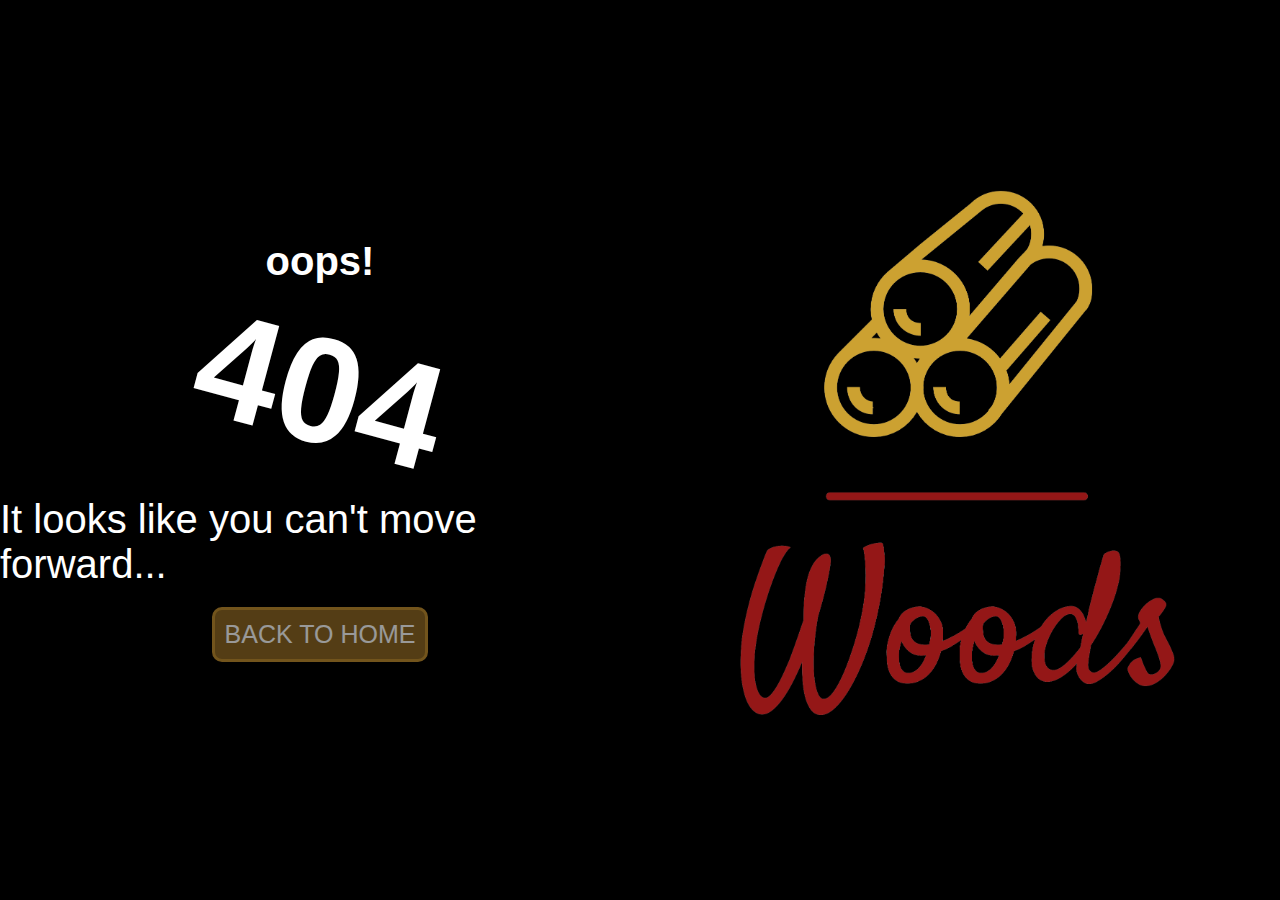
==== error404.html @ 0861f37c "fin de matinée" ====
<!DOCTYPE html>
<html lang="en">
    <head>
        <meta charset="UTF-8">
        <title>Error 404</title>
        <link rel="stylesheet" href="style.css">
    </head>
    <body>
        <div id="base">
            <div id="left" class="block">
                <div id="oops">
                    <p>oops!</p>
                </div>
                <div id="error">
                    <p>404</p>
                </div>
                <div id="text">
                    <p>It looks like you can't move forward...</p>
                </div>
                <a href="https://github.com/becodeorg/CRL-Woods-5.33"></a>
                    <div id="button">
                        BACK TO HOME
                    </div>
                </a>
            </div>
            <div id="right">
                <img src="img/logo_large.png" alt="Logo Woods">
            </div>
        </div>
    </body>
</html>
---- style.css ----
* {
    margin: 0;
    padding: 0;
    text-decoration: none;
    color: white;
}
body {
    margin: 0;
    padding: 0;
    height: 100%;
    text-decoration: none;
    font-weight: normal;
    background-color: black;
    display: flex;
    justify-content: space-between;
    align-items: center;
    color: white;
    font-family:Verdana, Geneva, Tahoma, sans-serif;
}
#base {
    margin: 0 auto;
    width: 100%;
    height: 100vh;
    display: flex;
    justify-content: center;
    align-items: center;
}
#left {
    width: 50%;
    height: 100%;
    display: flex;

    flex-direction: column;
    align-items: center;
    justify-content: center;
    font-size: 40px;
}
#error,#oops {
    font-weight: bold;
}
#error {
    font-size: 150px;
    padding: 20px;
    animation-name: anim;
    animation-duration: 2s;
    transform: rotate(15deg);
}
#text {
    padding-bottom: 20px;
}
#button {
    border: 3px #BF8D30 solid;
    background-color: #8C6723;
    font-size: 25px;
    padding: 10px;
    border-radius: 10px;
    opacity: 0.6;
}
#button:hover {
    opacity: 1;
    transition: 0.3s;
}
#right {
    width: 50%;
    height: 100%;
    display: flex;
    justify-content: center;
    align-items: center;
}
img {
    height: 60%;
    width: auto;
}
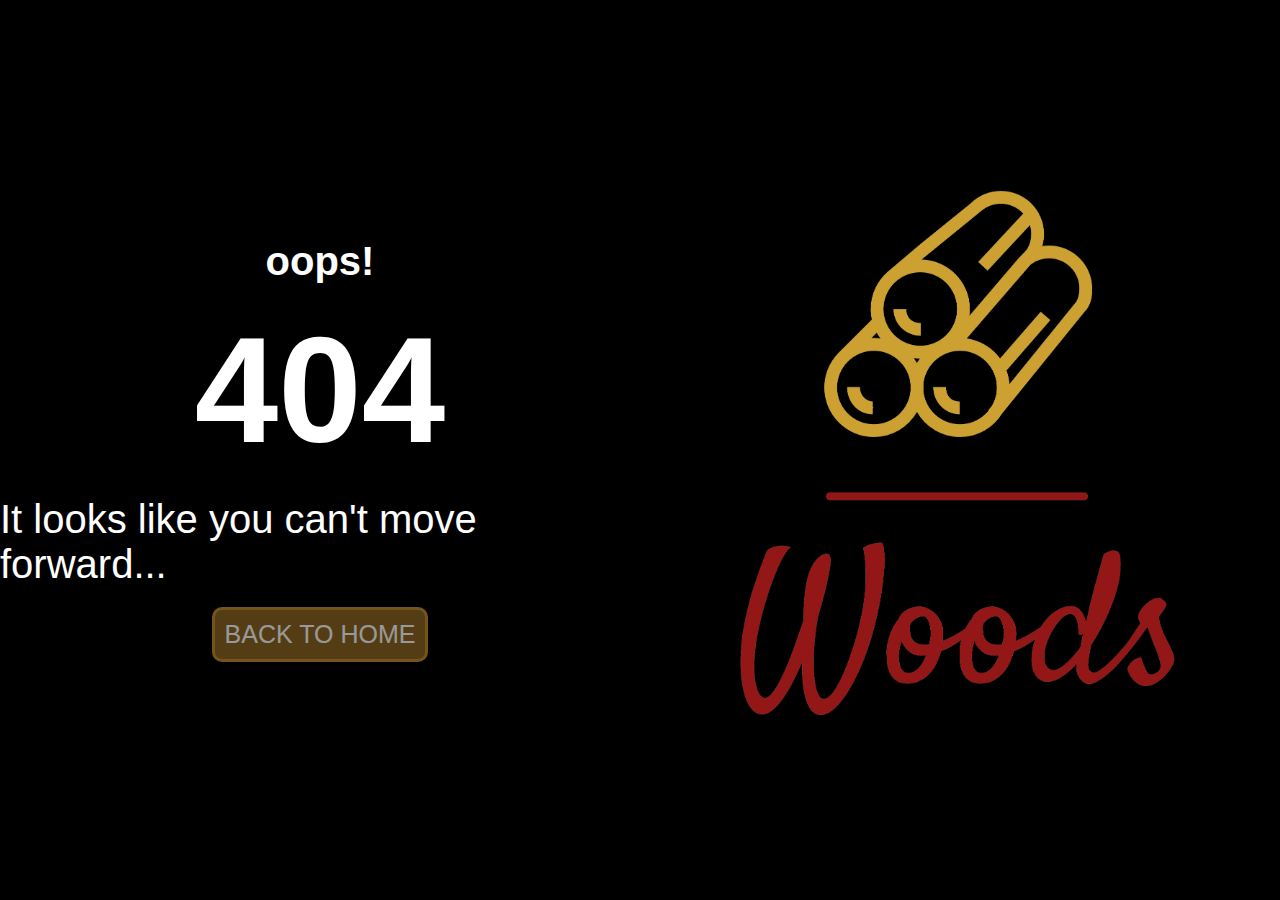
==== commit 4226afc9: "fin ex" ====
--- a/error404.html
+++ b/error404.html
@@ -17,7 +17,7 @@
                 <div id="text">
                     <p>It looks like you can't move forward...</p>
                 </div>
-                <a href="https://github.com/becodeorg/CRL-Woods-5.33"></a>
+                <a href="https://github.com/becodeorg/CRL-Woods-5.33">
                     <div id="button">
                         BACK TO HOME
                     </div>
--- a/style.css
+++ b/style.css
@@ -41,9 +41,18 @@
 #error {
     font-size: 150px;
     padding: 20px;
-    animation-name: anim;
-    animation-duration: 2s;
-    transform: rotate(15deg);
+    animation: anim 2s;
+}
+@keyframes anim {
+    0% {
+        transform: rotateZ(0deg);
+    }
+    50% {
+        transform: rotateZ(15deg);
+    }
+    100% {
+        transform: rotateZ(0deg);
+    }
 }
 #text {
     padding-bottom: 20px;
